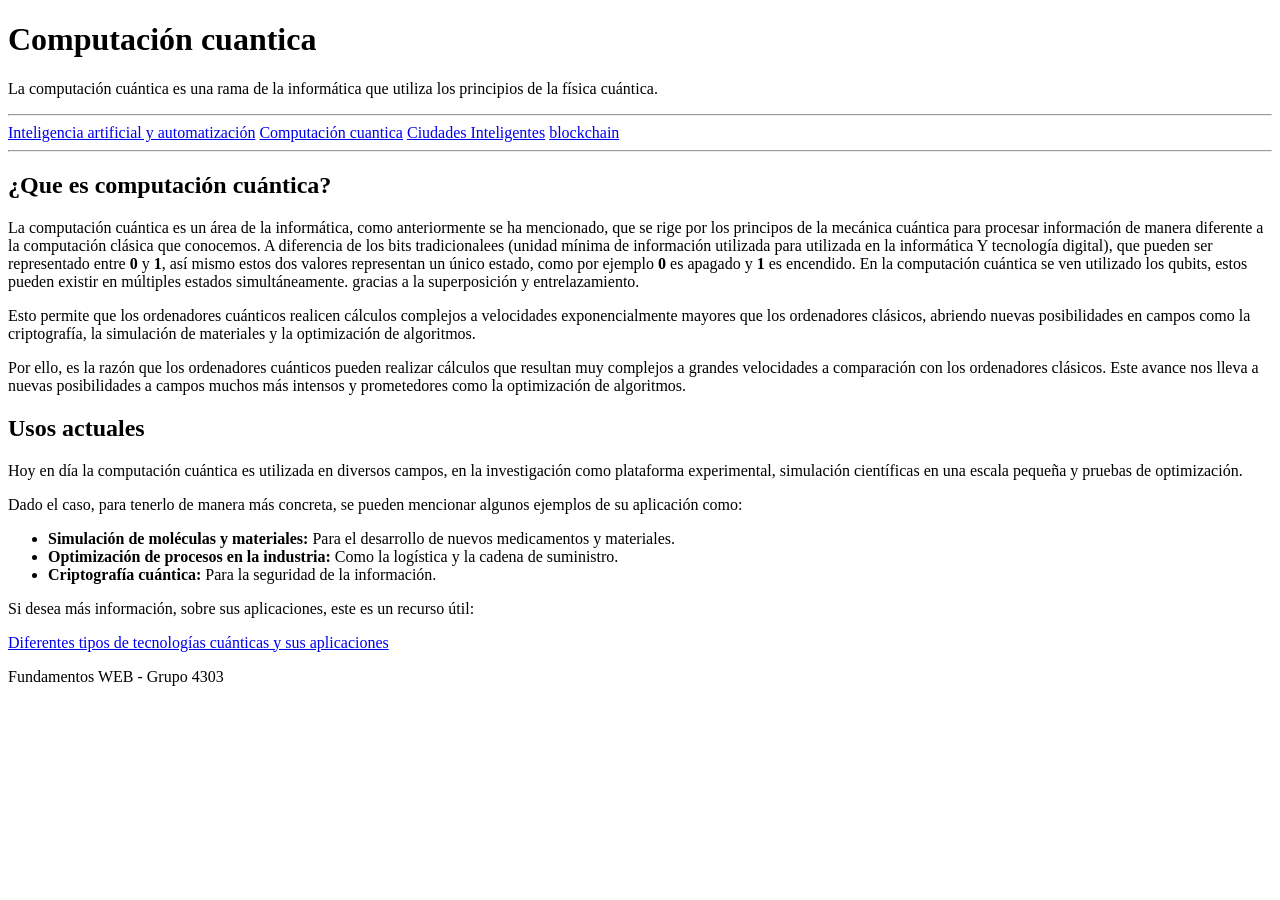
==== tema2.html @ bab01f64 "Inicio de información de la pagina de computación cuántica" ====
<!DOCTYPE html>
<html lang="en">
<head>
    <meta charset="UTF-8">
    <meta name="viewport" content="width=device-width, initial-scale=1.0">
    <title>Computación cuantica</title>
</head>
<body>
    <header>
        <h1>Computación cuantica</h1>
        <p>La computación cuántica es una rama de la informática que utiliza los principios de la física cuántica.</p>
    </header>

    <hr>

    <nav>
        <a href="index.html">Inteligencia artificial y automatización</a>
        <a href="tema2.html">Computación cuantica</a>
        <a href="tema3.html">Ciudades Inteligentes</a>
        <a href="tema4.html">blockchain</a>
    </nav>

    <hr>

    <main>
        <section>
            <h2>¿Que es computación cuántica?</h2>
            <p>La computación cuántica es un área de la informática, como anteriormente se ha mencionado, que se rige por los principos de la mecánica cuántica para procesar información de manera diferente a la computación clásica que conocemos. A diferencia de los bits tradicionalees (unidad mínima de información utilizada para utilizada en la informática Y tecnología digital), que pueden ser representado entre <strong>0</strong> y <strong>1</strong>, así mismo estos dos valores representan un único estado, como por ejemplo <strong>0</strong> es apagado y <strong>1</strong> es encendido. En la computación cuántica se ven utilizado los qubits, estos pueden existir en múltiples estados simultáneamente. gracias a la superposición y entrelazamiento.</p>
            <p>Esto permite que los ordenadores cuánticos realicen cálculos complejos a velocidades exponencialmente mayores que los ordenadores clásicos, abriendo nuevas posibilidades en campos como la criptografía, la simulación de materiales y la optimización de algoritmos.</p>
            <p>Por ello, es la razón que los ordenadores cuánticos pueden realizar cálculos que resultan muy complejos a grandes velocidades a comparación con los ordenadores clásicos. Este avance nos lleva a nuevas posibilidades a campos muchos más intensos y prometedores como la optimización de algoritmos.</p>
        </section>

        <section>
            <h2>Usos actuales</h2>
            <p>Hoy en día la computación cuántica es utilizada en diversos campos, en la investigación como plataforma experimental, simulación científicas en una escala pequeña y pruebas de optimización.</p>
            <p>Dado el caso, para tenerlo de manera más concreta, se pueden mencionar algunos ejemplos de su aplicación como:</p>
            <ul>
                <li><strong>Simulación de moléculas y materiales:</strong> Para el desarrollo de nuevos medicamentos y materiales.</li>
                <li><strong>Optimización de procesos en la industria:</strong> Como la logística y la cadena de suministro.</li>
                <li><strong>Criptografía cuántica:</strong> Para la seguridad de la información.</li>
            </ul>
            
            <p>Si desea más información, sobre sus aplicaciones, este es un recurso útil:</p>
            <a href="https://itcl.es/blog/los-diferentes-tipos-de-tecnologias-cuanticas-y-sus-aplicaciones/" target="_blank">Diferentes tipos de tecnologías cuánticas y sus aplicaciones</a>
        </section> 
    </main>

    <footer> 
        <p>Fundamentos WEB - Grupo 4303</p> 
    </footer>
</body>
</html>
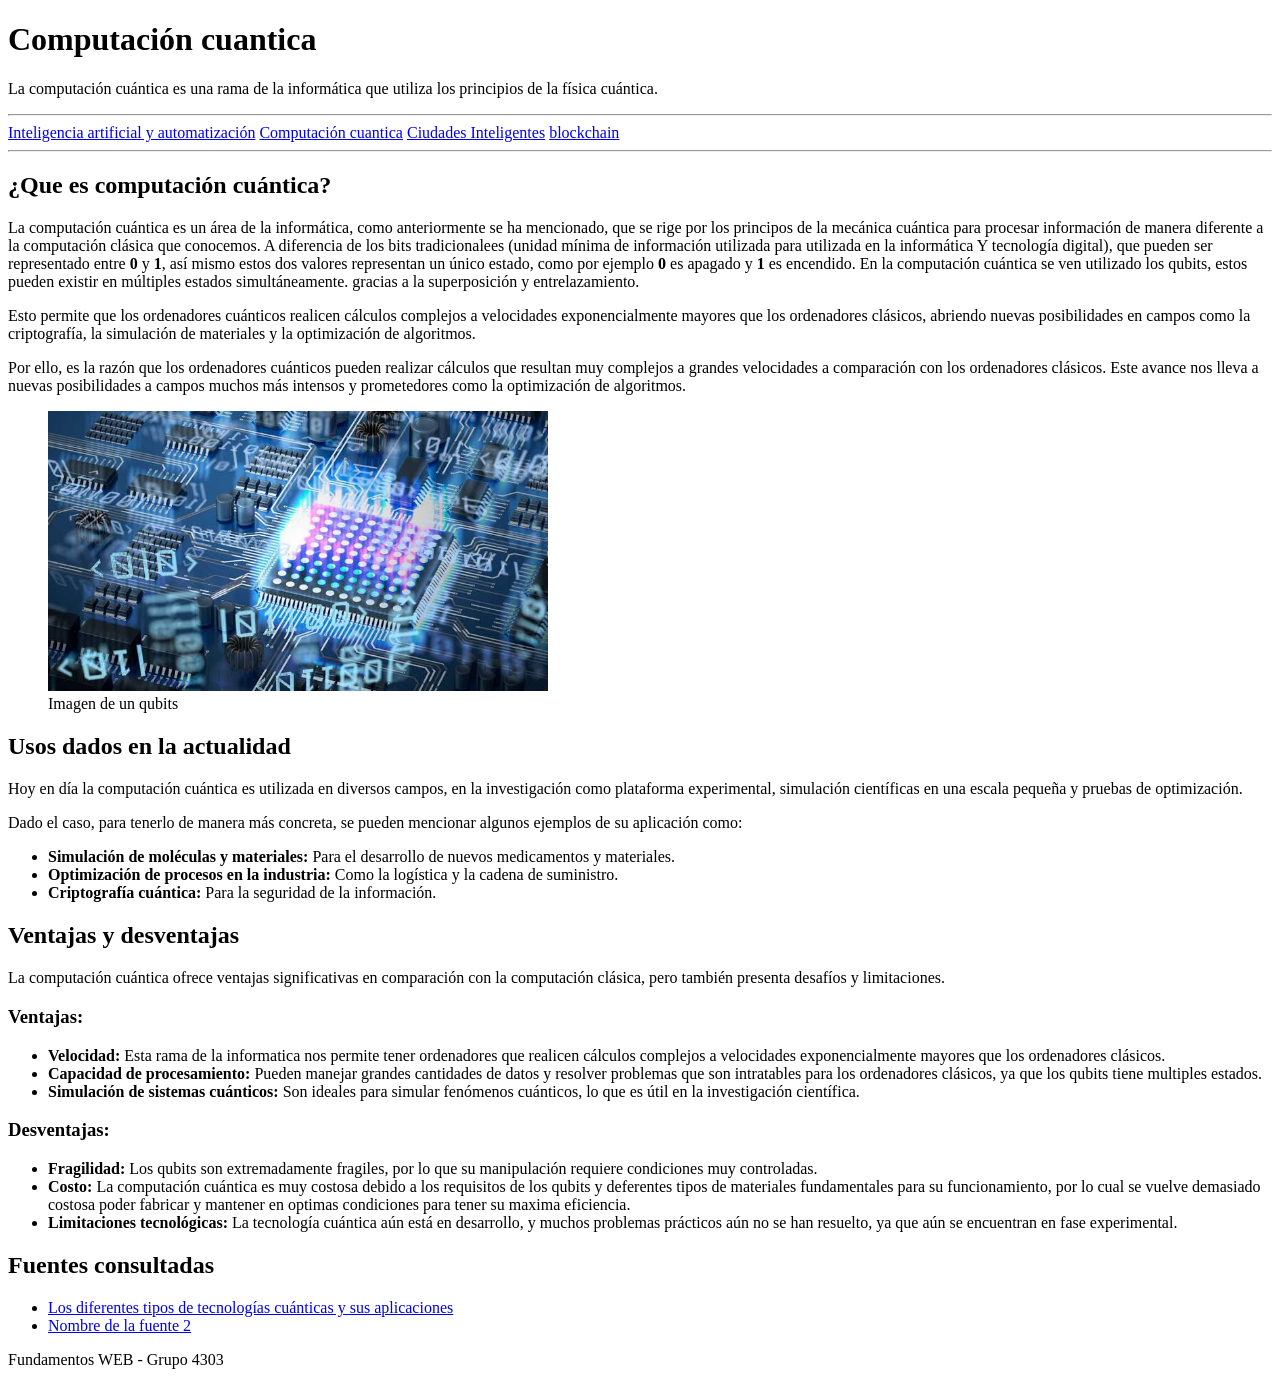
==== commit 8a4a562b: "Progreso del contenido de la computación cuantica" ====
--- a/tema2.html
+++ b/tema2.html
@@ -28,10 +28,14 @@
             <p>La computación cuántica es un área de la informática, como anteriormente se ha mencionado, que se rige por los principos de la mecánica cuántica para procesar información de manera diferente a la computación clásica que conocemos. A diferencia de los bits tradicionalees (unidad mínima de información utilizada para utilizada en la informática Y tecnología digital), que pueden ser representado entre <strong>0</strong> y <strong>1</strong>, así mismo estos dos valores representan un único estado, como por ejemplo <strong>0</strong> es apagado y <strong>1</strong> es encendido. En la computación cuántica se ven utilizado los qubits, estos pueden existir en múltiples estados simultáneamente. gracias a la superposición y entrelazamiento.</p>
             <p>Esto permite que los ordenadores cuánticos realicen cálculos complejos a velocidades exponencialmente mayores que los ordenadores clásicos, abriendo nuevas posibilidades en campos como la criptografía, la simulación de materiales y la optimización de algoritmos.</p>
             <p>Por ello, es la razón que los ordenadores cuánticos pueden realizar cálculos que resultan muy complejos a grandes velocidades a comparación con los ordenadores clásicos. Este avance nos lleva a nuevas posibilidades a campos muchos más intensos y prometedores como la optimización de algoritmos.</p>
+            <figure>
+                <img src="img/tema2.jpg" alt="Procesador de bits cuánticos (qubits)" width="500">
+                <figcaption>Imagen de un qubits</figcaption>
+            </figure>
         </section>
 
         <section>
-            <h2>Usos actuales</h2>
+            <h2>Usos dados en la actualidad</h2>
             <p>Hoy en día la computación cuántica es utilizada en diversos campos, en la investigación como plataforma experimental, simulación científicas en una escala pequeña y pruebas de optimización.</p>
             <p>Dado el caso, para tenerlo de manera más concreta, se pueden mencionar algunos ejemplos de su aplicación como:</p>
             <ul>
@@ -39,10 +43,32 @@
                 <li><strong>Optimización de procesos en la industria:</strong> Como la logística y la cadena de suministro.</li>
                 <li><strong>Criptografía cuántica:</strong> Para la seguridad de la información.</li>
             </ul>
-            
-            <p>Si desea más información, sobre sus aplicaciones, este es un recurso útil:</p>
-            <a href="https://itcl.es/blog/los-diferentes-tipos-de-tecnologias-cuanticas-y-sus-aplicaciones/" target="_blank">Diferentes tipos de tecnologías cuánticas y sus aplicaciones</a>
-        </section> 
+
+        </section>
+
+        <section>
+            <h2>Ventajas y desventajas</h2>
+            <p>La computación cuántica ofrece ventajas significativas en comparación con la computación clásica, pero también presenta desafíos y limitaciones.</p>
+            <h3>Ventajas:</h3>
+            <ul>
+                <li><strong>Velocidad:</strong> Esta rama de la informatica nos permite tener ordenadores que realicen cálculos complejos a velocidades exponencialmente mayores que los ordenadores clásicos.</li>
+                <li><strong>Capacidad de procesamiento:</strong> Pueden manejar grandes cantidades de datos y resolver problemas que son intratables para los ordenadores clásicos, ya que los qubits tiene multiples estados.</li>
+                <li><strong>Simulación de sistemas cuánticos:</strong> Son ideales para simular fenómenos cuánticos, lo que es útil en la investigación científica.</li>
+            </ul>
+
+            <h3>Desventajas:</h3>
+            <ul>
+                <li><strong>Fragilidad:</strong> Los qubits son extremadamente fragiles, por lo que su manipulación requiere condiciones muy controladas.</li>
+                <li><strong>Costo:</strong> La computación cuántica es muy costosa debido a los requisitos de los qubits y deferentes tipos de materiales fundamentales para su funcionamiento, por lo cual se vuelve demasiado costosa poder fabricar y mantener en optimas condiciones para tener su maxima eficiencia.</li>
+                <li><strong>Limitaciones tecnológicas:</strong> La tecnología cuántica aún está en desarrollo, y muchos problemas prácticos aún no se han resuelto, ya que aún se encuentran en fase experimental.</li>
+            </ul>
+
+        <section> <h2>Fuentes consultadas</h2> 
+            <ul> 
+                <li><a href="https://itcl.es/blog/los-diferentes-tipos-de-tecnologias-cuanticas-y-sus-aplicaciones/" target="_blank">Los diferentes tipos de tecnologías cuánticas y sus aplicaciones</a></li> 
+                <li><a href="URL_FUENTE_2" target="_blank">Nombre de la fuente 2</a></li> 
+            </ul> 
+        </section>
     </main>
 
     <footer> 
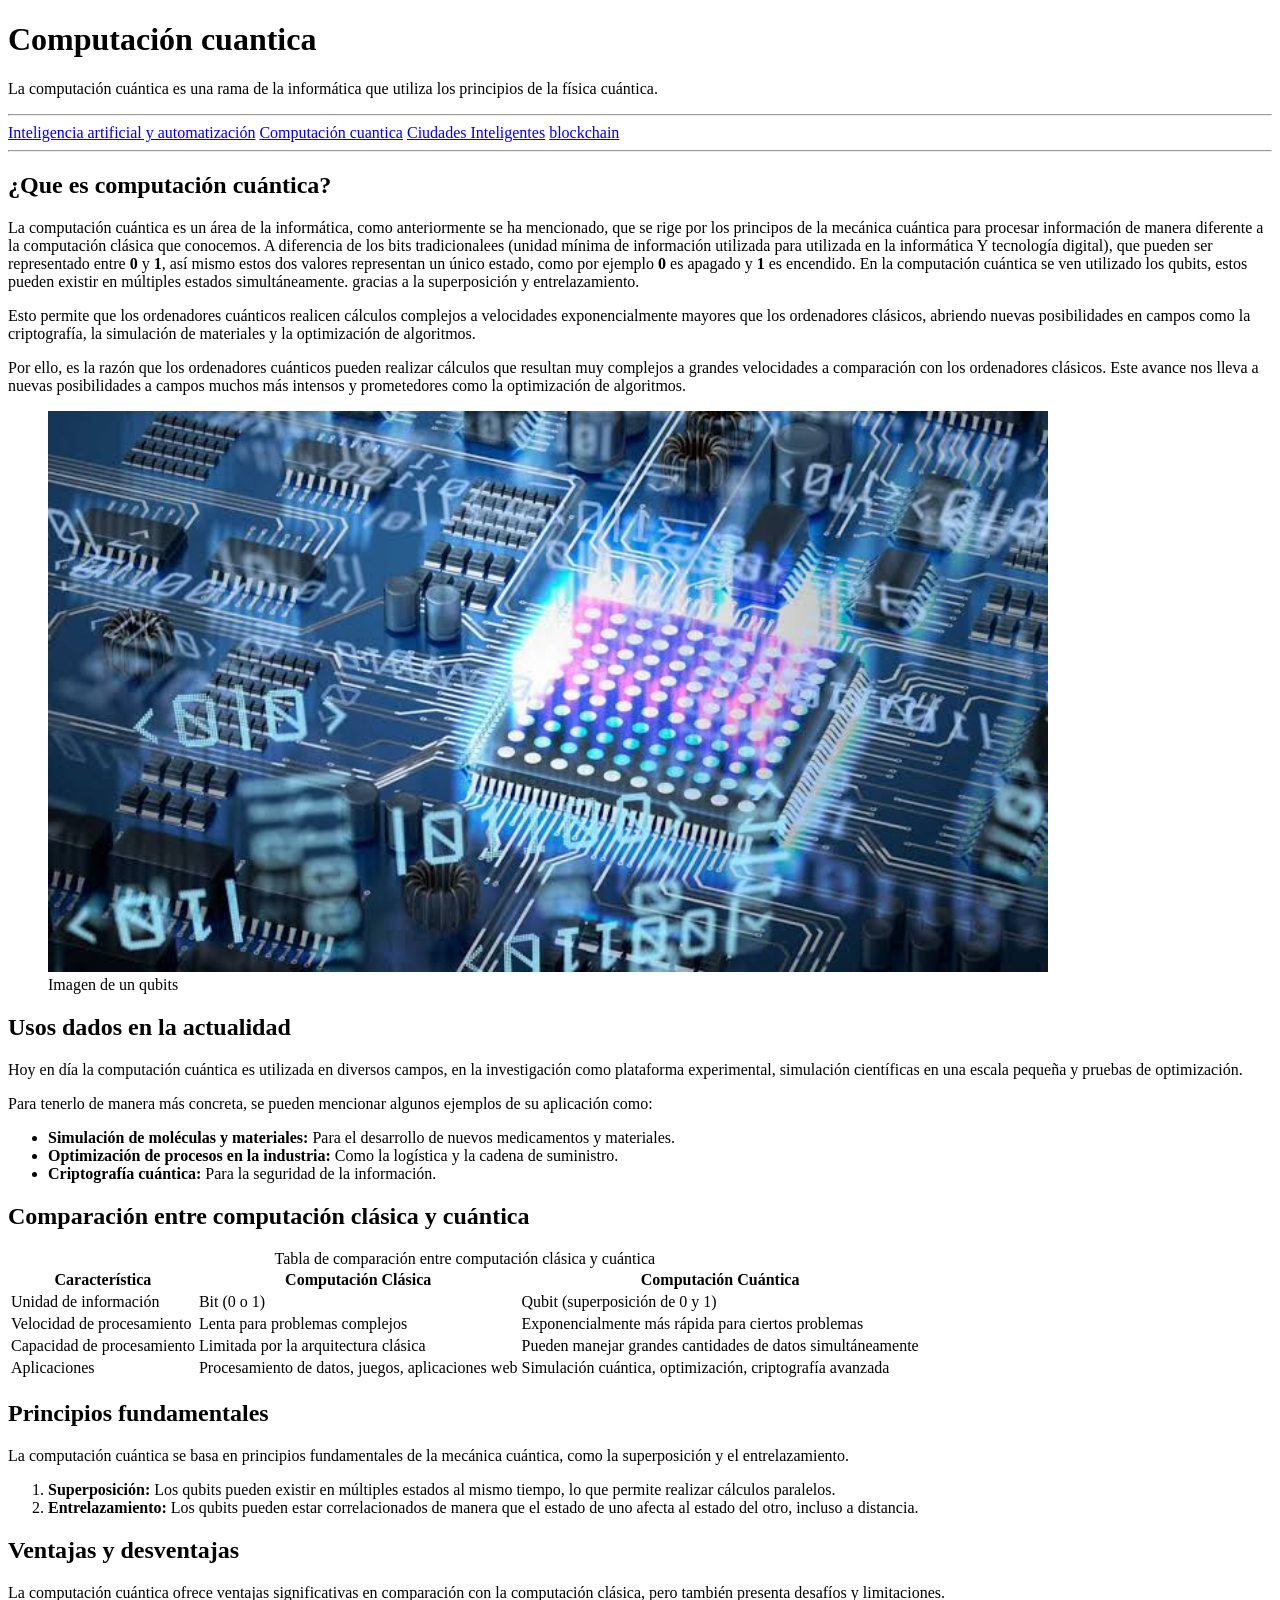
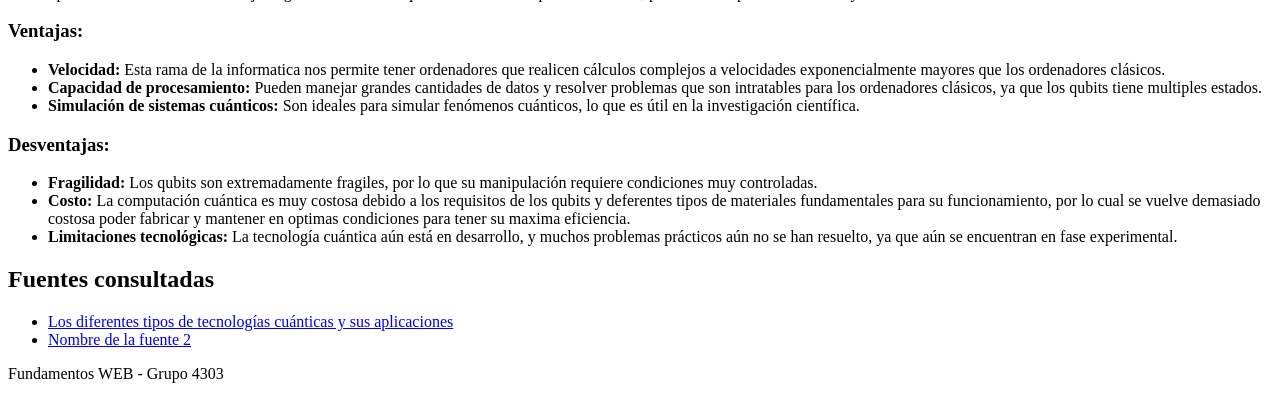
==== commit 1c794095: "Edición para ver si funcionaba el develop" ====
--- a/tema2.html
+++ b/tema2.html
@@ -29,26 +29,71 @@
             <p>Esto permite que los ordenadores cuánticos realicen cálculos complejos a velocidades exponencialmente mayores que los ordenadores clásicos, abriendo nuevas posibilidades en campos como la criptografía, la simulación de materiales y la optimización de algoritmos.</p>
             <p>Por ello, es la razón que los ordenadores cuánticos pueden realizar cálculos que resultan muy complejos a grandes velocidades a comparación con los ordenadores clásicos. Este avance nos lleva a nuevas posibilidades a campos muchos más intensos y prometedores como la optimización de algoritmos.</p>
             <figure>
-                <img src="img/tema2.jpg" alt="Procesador de bits cuánticos (qubits)" width="500">
+                <img src="img/tema2.jpg" alt="Procesador de bits cuánticos (qubits)" width="1000">
                 <figcaption>Imagen de un qubits</figcaption>
             </figure>
         </section>
 
         <section>
             <h2>Usos dados en la actualidad</h2>
-            <p>Hoy en día la computación cuántica es utilizada en diversos campos, en la investigación como plataforma experimental, simulación científicas en una escala pequeña y pruebas de optimización.</p>
-            <p>Dado el caso, para tenerlo de manera más concreta, se pueden mencionar algunos ejemplos de su aplicación como:</p>
+            <p>Hoy en día la computación cuántica es utilizada en diversos campos, en la investigación como plataforma experimental, simulación científicas en una escala pequeña y pruebas de optimización. </p>
+            <p>Para tenerlo de manera más concreta, se pueden mencionar algunos ejemplos de su aplicación como:</p>
             <ul>
                 <li><strong>Simulación de moléculas y materiales:</strong> Para el desarrollo de nuevos medicamentos y materiales.</li>
                 <li><strong>Optimización de procesos en la industria:</strong> Como la logística y la cadena de suministro.</li>
                 <li><strong>Criptografía cuántica:</strong> Para la seguridad de la información.</li>
             </ul>
+        </section>
 
+        <section>
+            <h2>Comparación entre computación clásica y cuántica</h2>
+            <table>
+                <caption>Tabla de comparación entre computación clásica y cuántica</caption>
+                <thead>
+                    <tr>
+                        <th>Característica</th>
+                        <th>Computación Clásica</th>
+                        <th>Computación Cuántica</th>
+                    </tr>
+                </thead>
+                <tbody>
+                    <tr>
+                        <td>Unidad de información</td>
+                        <td>Bit (0 o 1)</td>
+                        <td>Qubit (superposición de 0 y 1)</td>
+                    </tr>
+                    <tr>
+                        <td>Velocidad de procesamiento</td>
+                        <td>Lenta para problemas complejos</td>
+                        <td>Exponencialmente más rápida para ciertos problemas</td>
+                    </tr>
+                    <tr>
+                        <td>Capacidad de procesamiento</td>
+                        <td>Limitada por la arquitectura clásica</td>
+                        <td>Pueden manejar grandes cantidades de datos simultáneamente</td>
+                    </tr>
+                    <tr>
+                        <td>Aplicaciones</td>
+                        <td>Procesamiento de datos, juegos, aplicaciones web</td>
+                        <td>Simulación cuántica, optimización, criptografía avanzada</td>
+                    </tr>
+                </tbody>
+            </table>
         </section>
+
+        <section>
+            <h2>Principios fundamentales</h2>
+            <p>La computación cuántica se basa en principios fundamentales de la mecánica cuántica, como la superposición y el entrelazamiento.</p>
+            
+            <ol>
+                <li><strong>Superposición:</strong> Los qubits pueden existir en múltiples estados al mismo tiempo, lo que permite realizar cálculos paralelos.</li>
+                <li><strong>Entrelazamiento:</strong> Los qubits pueden estar correlacionados de manera que el estado de uno afecta al estado del otro, incluso a distancia.</li>
+            </ol>
 
         <section>
             <h2>Ventajas y desventajas</h2>
             <p>La computación cuántica ofrece ventajas significativas en comparación con la computación clásica, pero también presenta desafíos y limitaciones.</p>
+            
             <h3>Ventajas:</h3>
             <ul>
                 <li><strong>Velocidad:</strong> Esta rama de la informatica nos permite tener ordenadores que realicen cálculos complejos a velocidades exponencialmente mayores que los ordenadores clásicos.</li>
@@ -62,6 +107,7 @@
                 <li><strong>Costo:</strong> La computación cuántica es muy costosa debido a los requisitos de los qubits y deferentes tipos de materiales fundamentales para su funcionamiento, por lo cual se vuelve demasiado costosa poder fabricar y mantener en optimas condiciones para tener su maxima eficiencia.</li>
                 <li><strong>Limitaciones tecnológicas:</strong> La tecnología cuántica aún está en desarrollo, y muchos problemas prácticos aún no se han resuelto, ya que aún se encuentran en fase experimental.</li>
             </ul>
+        </section>
 
         <section> <h2>Fuentes consultadas</h2> 
             <ul> 
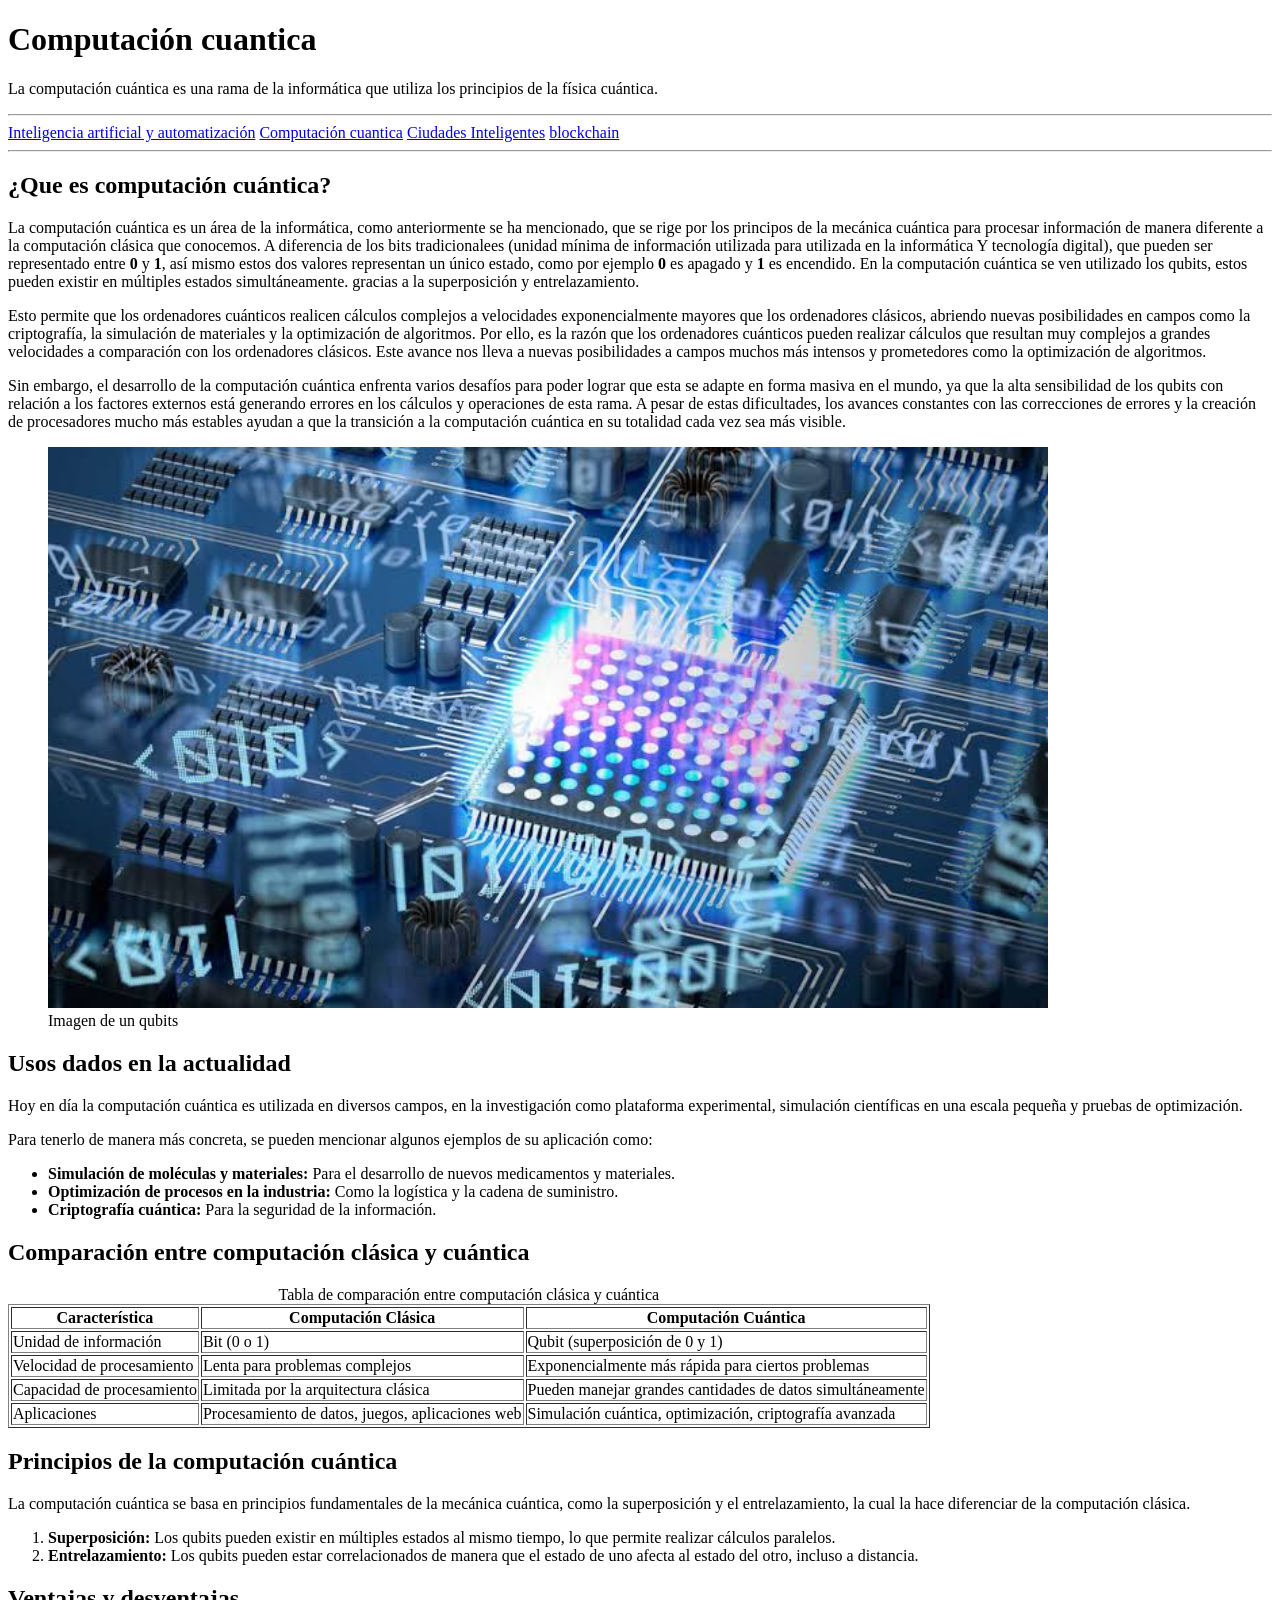
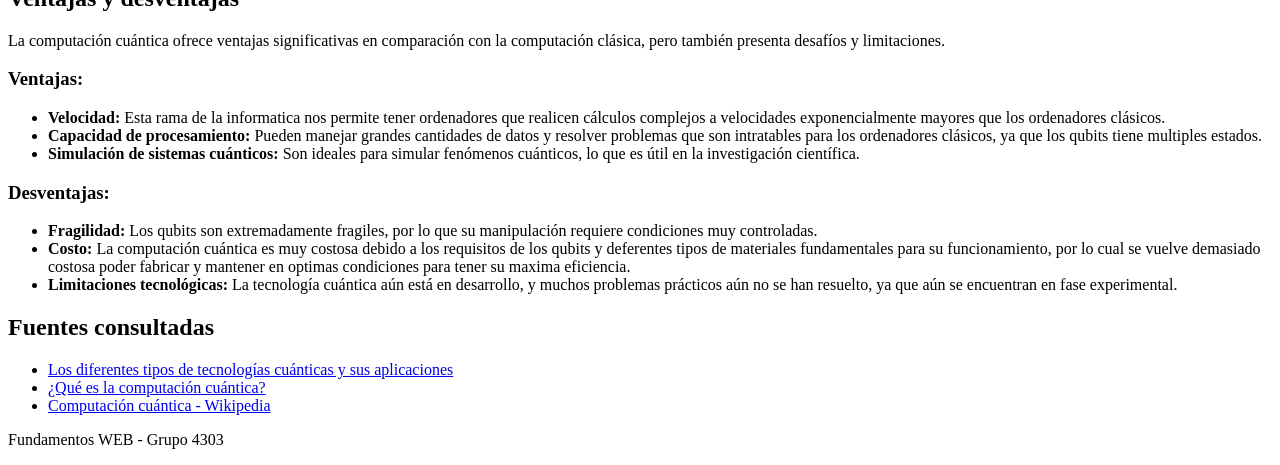
==== commit 0166a796: "Finalización de los requisitos pedidos de la pagina" ====
--- a/tema2.html
+++ b/tema2.html
@@ -26,8 +26,8 @@
         <section>
             <h2>¿Que es computación cuántica?</h2>
             <p>La computación cuántica es un área de la informática, como anteriormente se ha mencionado, que se rige por los principos de la mecánica cuántica para procesar información de manera diferente a la computación clásica que conocemos. A diferencia de los bits tradicionalees (unidad mínima de información utilizada para utilizada en la informática Y tecnología digital), que pueden ser representado entre <strong>0</strong> y <strong>1</strong>, así mismo estos dos valores representan un único estado, como por ejemplo <strong>0</strong> es apagado y <strong>1</strong> es encendido. En la computación cuántica se ven utilizado los qubits, estos pueden existir en múltiples estados simultáneamente. gracias a la superposición y entrelazamiento.</p>
-            <p>Esto permite que los ordenadores cuánticos realicen cálculos complejos a velocidades exponencialmente mayores que los ordenadores clásicos, abriendo nuevas posibilidades en campos como la criptografía, la simulación de materiales y la optimización de algoritmos.</p>
-            <p>Por ello, es la razón que los ordenadores cuánticos pueden realizar cálculos que resultan muy complejos a grandes velocidades a comparación con los ordenadores clásicos. Este avance nos lleva a nuevas posibilidades a campos muchos más intensos y prometedores como la optimización de algoritmos.</p>
+            <p>Esto permite que los ordenadores cuánticos realicen cálculos complejos a velocidades exponencialmente mayores que los ordenadores clásicos, abriendo nuevas posibilidades en campos como la criptografía, la simulación de materiales y la optimización de algoritmos. Por ello, es la razón que los ordenadores cuánticos pueden realizar cálculos que resultan muy complejos a grandes velocidades a comparación con los ordenadores clásicos. Este avance nos lleva a nuevas posibilidades a campos muchos más intensos y prometedores como la optimización de algoritmos.</p>
+            <p>Sin embargo, el desarrollo de la computación cuántica enfrenta varios desafíos para poder lograr que esta se adapte en forma masiva en el mundo, ya que la alta sensibilidad de los qubits con relación a los factores externos está generando errores en los cálculos y operaciones de esta rama. A pesar de estas dificultades, los avances constantes con las correcciones de errores y la creación de procesadores mucho más estables ayudan a que la transición a la computación cuántica en su totalidad cada vez sea más visible.</p>
             <figure>
                 <img src="img/tema2.jpg" alt="Procesador de bits cuánticos (qubits)" width="1000">
                 <figcaption>Imagen de un qubits</figcaption>
@@ -47,7 +47,7 @@
 
         <section>
             <h2>Comparación entre computación clásica y cuántica</h2>
-            <table>
+            <table border="1">
                 <caption>Tabla de comparación entre computación clásica y cuántica</caption>
                 <thead>
                     <tr>
@@ -82,8 +82,8 @@
         </section>
 
         <section>
-            <h2>Principios fundamentales</h2>
-            <p>La computación cuántica se basa en principios fundamentales de la mecánica cuántica, como la superposición y el entrelazamiento.</p>
+            <h2>Principios de la computación cuántica</h2>
+            <p>La computación cuántica se basa en principios fundamentales de la mecánica cuántica, como la superposición y el entrelazamiento, la cual la hace diferenciar de la computación clásica.</p>
             
             <ol>
                 <li><strong>Superposición:</strong> Los qubits pueden existir en múltiples estados al mismo tiempo, lo que permite realizar cálculos paralelos.</li>
@@ -112,7 +112,8 @@
         <section> <h2>Fuentes consultadas</h2> 
             <ul> 
                 <li><a href="https://itcl.es/blog/los-diferentes-tipos-de-tecnologias-cuanticas-y-sus-aplicaciones/" target="_blank">Los diferentes tipos de tecnologías cuánticas y sus aplicaciones</a></li> 
-                <li><a href="URL_FUENTE_2" target="_blank">Nombre de la fuente 2</a></li> 
+                <li><a href="https://azure.microsoft.com/es-es/resources/cloud-computing-dictionary/what-is-quantum-computing" target="_blank">¿Qué es la computación cuántica?</a></li>
+                <li><a href="https://es.wikipedia.org/wiki/Computaci%C3%B3n_cu%C3%A1ntica" target="_blank">Computación cuántica - Wikipedia</a></li> 
             </ul> 
         </section>
     </main>
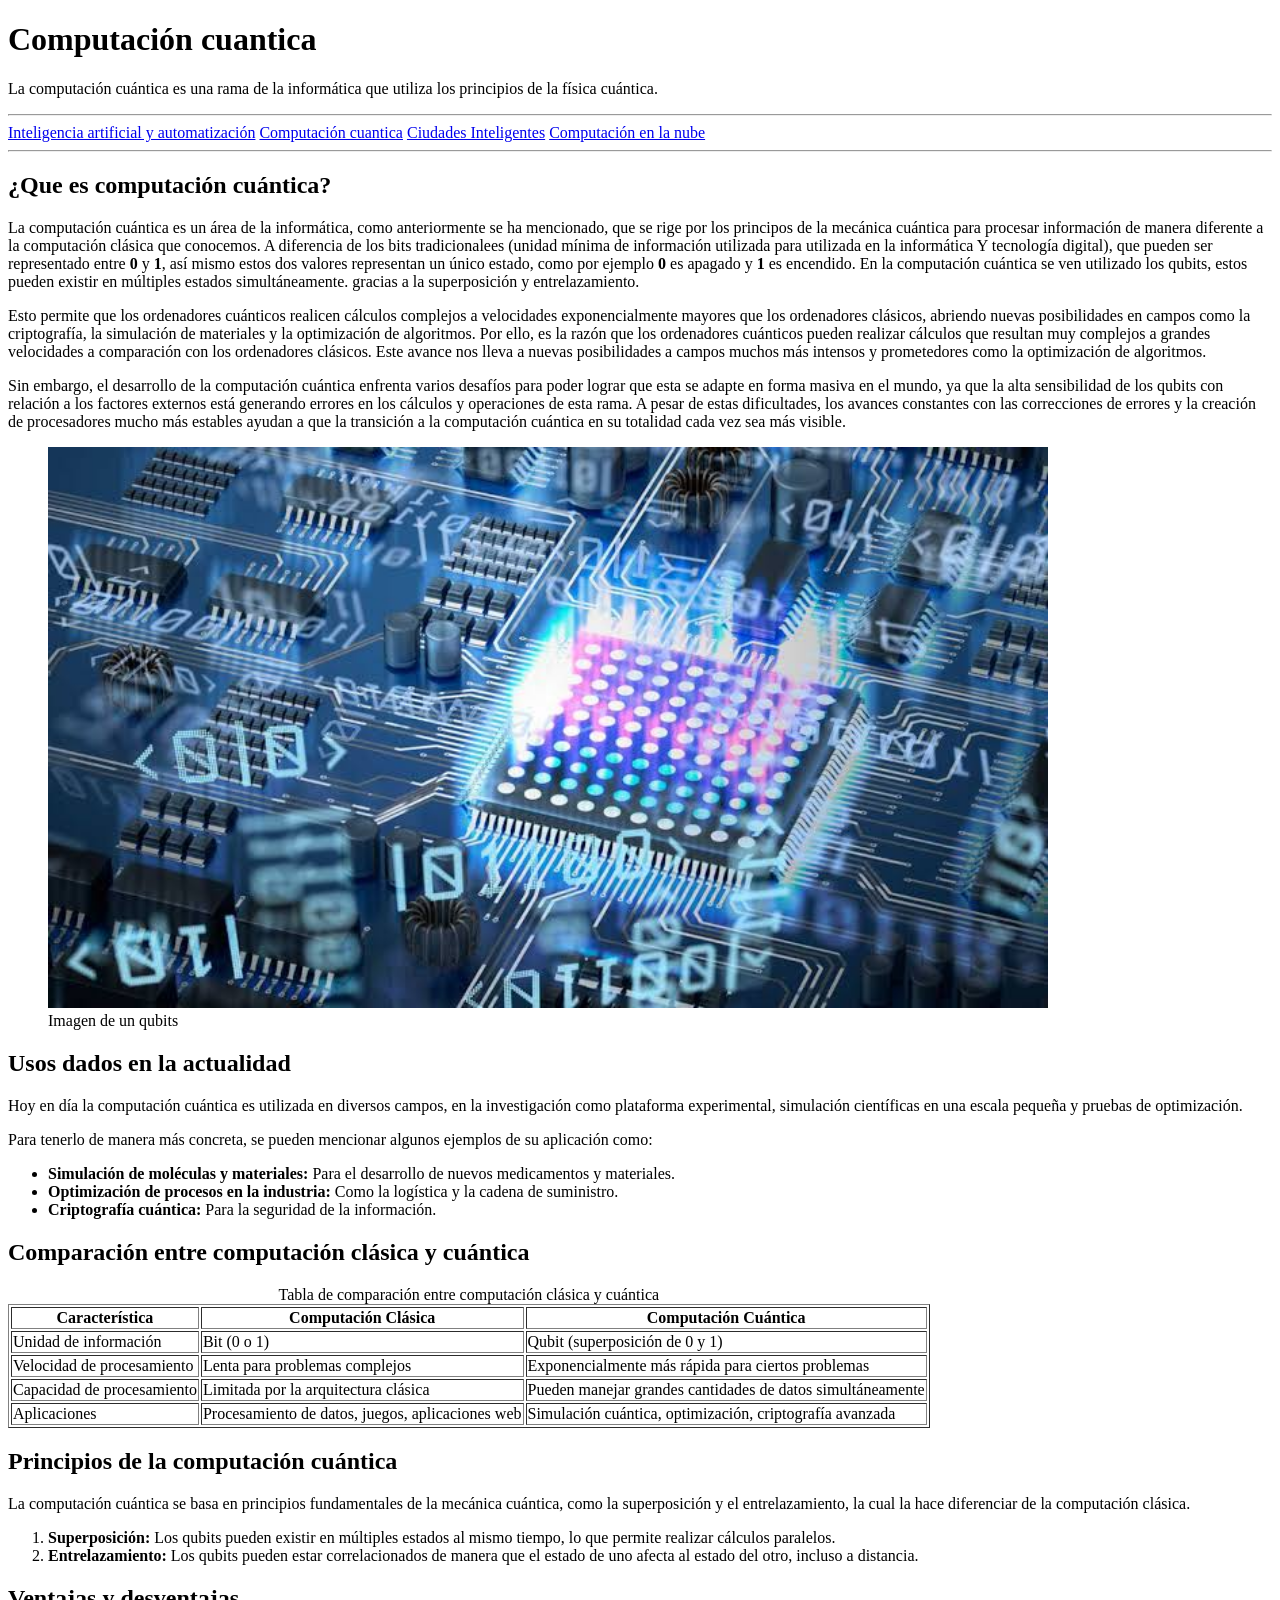
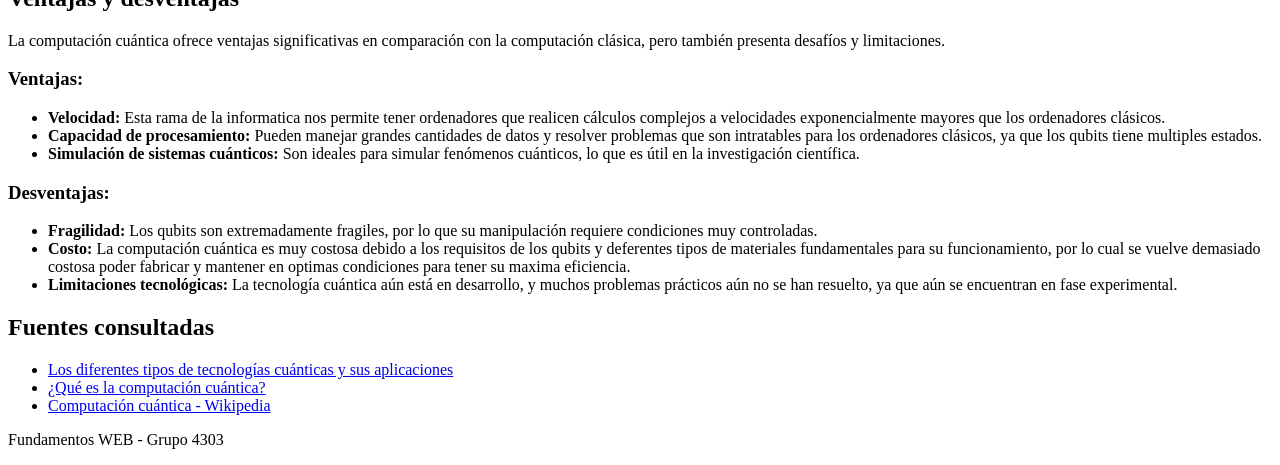
==== commit 8246b84f: "Todo quedo bien" ====
--- a/tema2.html
+++ b/tema2.html
@@ -17,7 +17,7 @@
         <a href="index.html">Inteligencia artificial y automatización</a>
         <a href="tema2.html">Computación cuantica</a>
         <a href="tema3.html">Ciudades Inteligentes</a>
-        <a href="tema4.html">blockchain</a>
+        <a href="tema4.html">Computación en la nube</a>
     </nav>
 
     <hr>
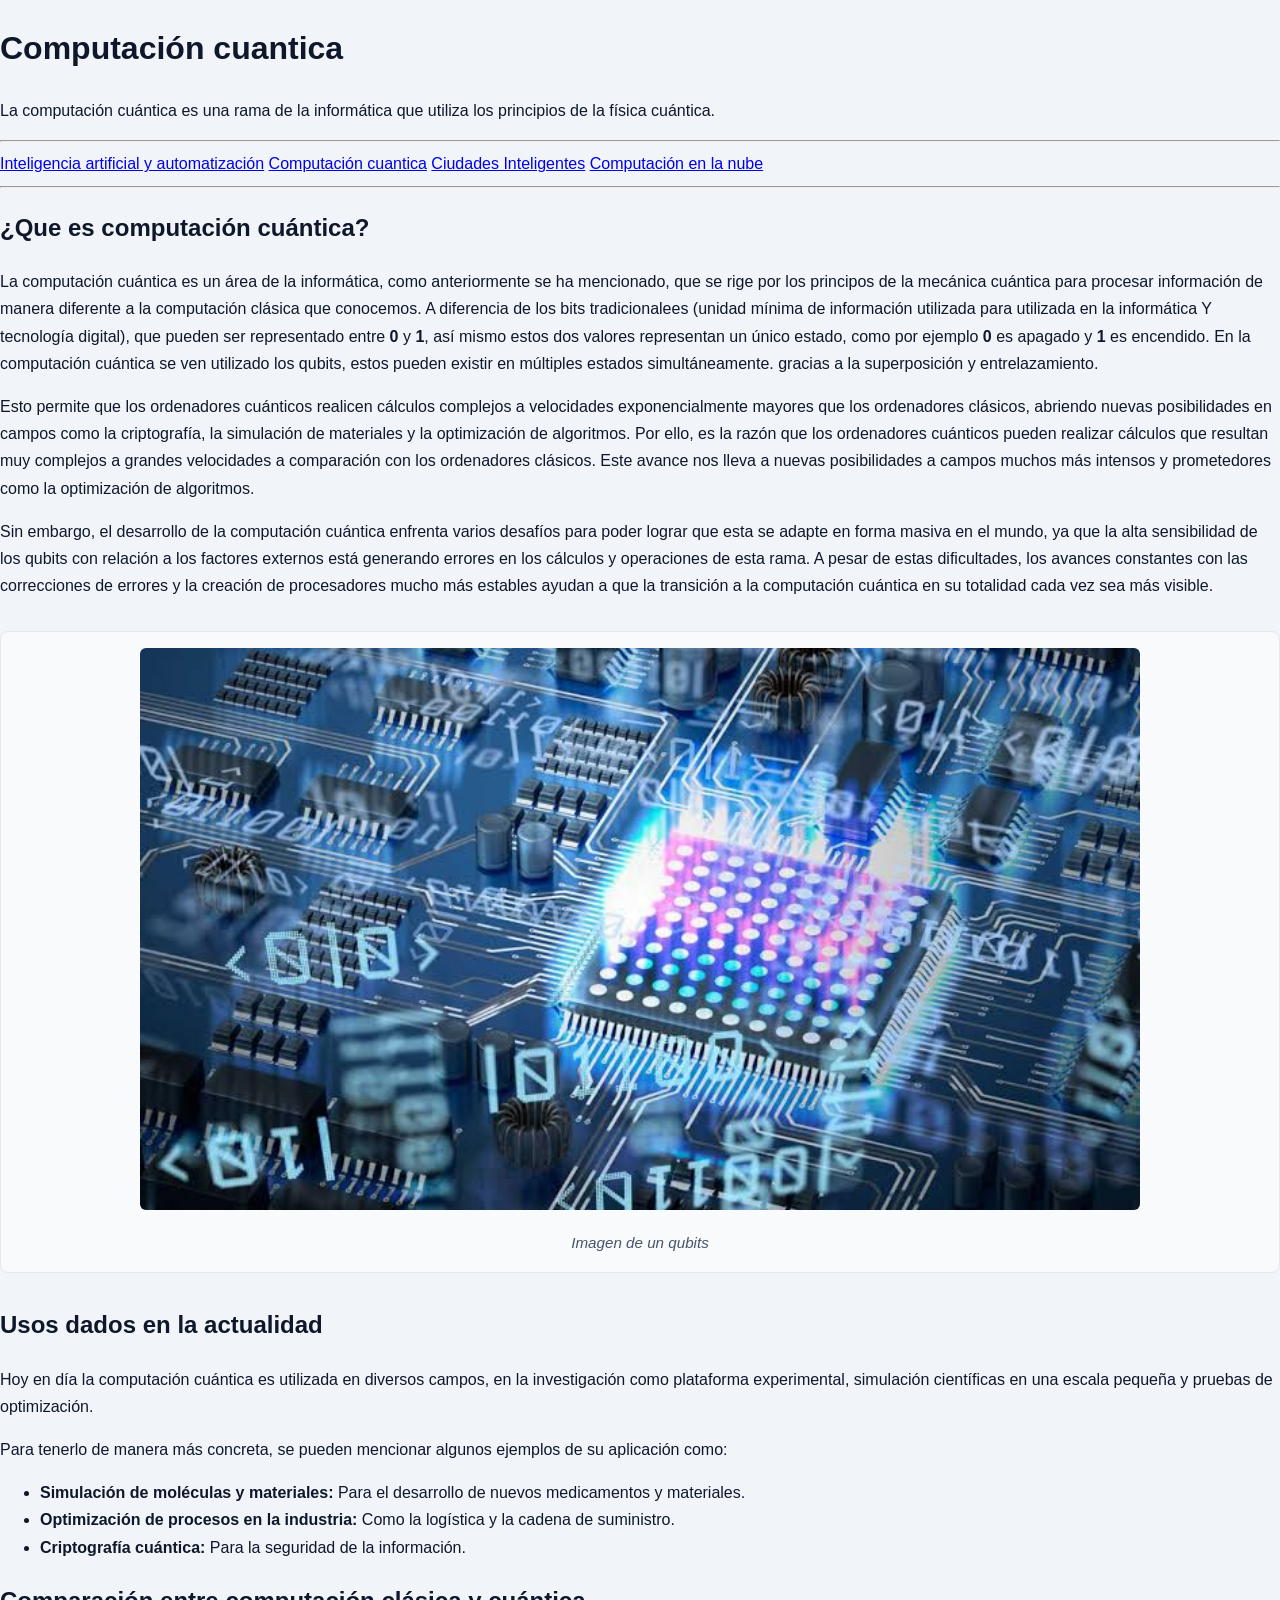
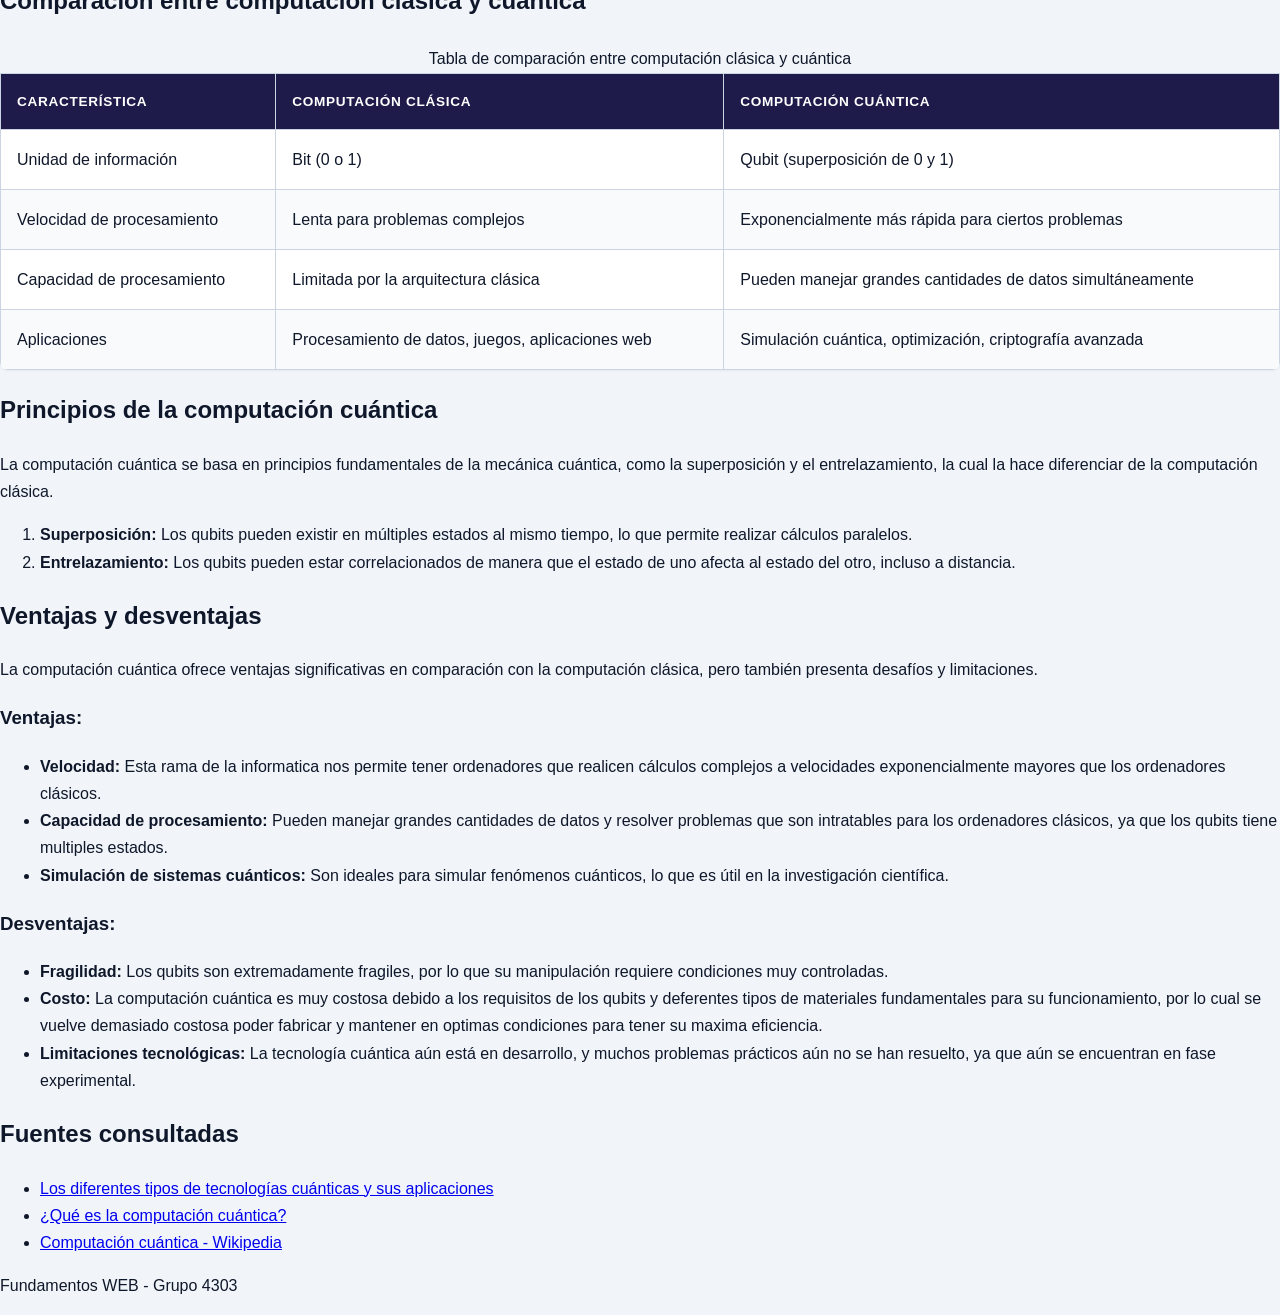
==== commit a3f5bbd7: "Tema 2 realizado con css" ====
--- a/tema2.html
+++ b/tema2.html
@@ -4,6 +4,7 @@
     <meta charset="UTF-8">
     <meta name="viewport" content="width=device-width, initial-scale=1.0">
     <title>Computación cuantica</title>
+    <link rel="stylesheet" href="css/styles.css">
 </head>
 <body>
     <header>
@@ -47,7 +48,7 @@
 
         <section>
             <h2>Comparación entre computación clásica y cuántica</h2>
-            <table border="1">
+            <table>
                 <caption>Tabla de comparación entre computación clásica y cuántica</caption>
                 <thead>
                     <tr>
--- a/css/styles.css
+++ b/css/styles.css
@@ -0,0 +1,230 @@
+/* ==========================================
+   PALETA DE COLORES
+   ========================================== */
+:root {
+    --color-primary: #1e1b4b;     /* Azul oscuro espacial muy profundo */
+    --color-secondary: #4f46e5;   /* Índigo / Violeta tecnológico vibrante */
+    --color-accent: #06b6d4;      /* Cian brillante para destacar */
+    --color-bg: #f1f5f9;          /* Fondo general con un tono gris claro contrastante */
+    --color-surface: #ffffff;     /* Superficie de tarjetas limpia */
+    --color-text: #0f172a;        /* Texto principal oscuro y de alto contraste */
+}
+
+/* ==========================================
+   ESTILOS BASE Y GENERALES
+   ========================================== */
+* {
+    box-sizing: border-box;
+}
+
+body {
+    margin: 0;
+    font-family: 'Segoe UI', Tahoma, Geneva, Verdana, sans-serif;
+    line-height: 1.7;
+    background-color: var(--color-bg);
+    color: var(--color-text);
+}
+
+img {
+    max-width: 100%;
+    height: auto;
+    border-radius: 0.375rem;
+}
+
+/* ==========================================
+   ENCABEZADO Y NAVEGACIÓN
+   ========================================== */
+.site-header {
+    background: linear-gradient(135deg, var(--color-primary), var(--color-secondary));
+    color: white;
+    padding: 3rem 1.5rem;
+    text-align: center;
+    box-shadow: 0 4px 6px -1px rgba(0, 0, 0, 0.1);
+}
+
+.site-header__title {
+    margin: 0 0 0.75rem 0;
+    font-size: 2.5rem;
+    font-weight: 800;
+    letter-spacing: -0.025em;
+}
+
+.site-header__intro {
+    margin: 0;
+    font-size: 1.2rem;
+    opacity: 0.95;
+    max-width: 800px;
+    margin-left: auto;
+    margin-right: auto;
+}
+
+.main-nav {
+    background-color: var(--color-surface);
+    padding: 1rem;
+    box-shadow: 0 2px 4px rgba(0, 0, 0, 0.05);
+    text-align: center;
+    position: sticky;
+    top: 0;
+    z-index: 10;
+}
+
+.main-nav p {
+    margin: 0 0 0.5rem 0;
+    font-weight: bold;
+    font-size: 0.9rem;
+    color: var(--color-secondary);
+    text-transform: uppercase;
+    letter-spacing: 0.05em;
+}
+
+.main-nav ul {
+    list-style: none;
+    padding: 0;
+    margin: 0;
+    display: flex;
+    justify-content: center;
+    gap: 1.5rem;
+    flex-wrap: wrap;
+}
+
+.main-nav a {
+    color: var(--color-primary);
+    text-decoration: none;
+    font-weight: 600;
+    padding: 0.35rem 0.75rem;
+    border-radius: 0.375rem;
+    transition: background-color 0.2s, color 0.2s;
+}
+
+.main-nav a:hover,
+.main-nav a:focus {
+    background-color: var(--color-secondary);
+    color: white;
+}
+
+/* ==========================================
+   CONTENIDO PRINCIPAL Y SECCIONES
+   ========================================== */
+.site-main {
+    width: min(1100px, 92%);
+    margin: 2.5rem auto;
+}
+
+.topic-section {
+    background-color: var(--color-surface);
+    padding: 2.5rem;
+    margin-bottom: 2rem;
+    border-radius: 0.75rem;
+    box-shadow: 0 10px 15px -3px rgba(0, 0, 0, 0.05), 0 4px 6px -4px rgba(0, 0, 0, 0.05);
+    border-left: 5px solid var(--color-secondary);
+}
+
+.topic-section h2 {
+    color: var(--color-primary);
+    font-size: 1.75rem;
+    margin-top: 0;
+    padding-bottom: 0.5rem;
+    border-bottom: 2px solid #e2e8f0;
+}
+
+.topic-section h3 {
+    color: var(--color-secondary);
+    font-size: 1.25rem;
+    margin-top: 1.5rem;
+}
+
+/* ==========================================
+   ELEMENTOS MULTIMEDIA Y TABLAS
+   ========================================== */
+figure {
+    margin: 2rem 0;
+    text-align: center;
+    background: #f8fafc;
+    padding: 1rem;
+    border-radius: 0.5rem;
+    border: 1px solid #e2e8f0;
+}
+
+figcaption {
+    font-size: 0.95rem;
+    color: #475569;
+    margin-top: 0.75rem;
+    font-style: italic;
+}
+
+table {
+    width: 100%;
+    border-collapse: collapse;
+    margin-top: 1.5rem;
+    background-color: var(--color-surface);
+    border-radius: 0.5rem;
+    overflow: hidden;
+    box-shadow: 0 1px 3px rgba(0, 0, 0, 0.05);
+}
+
+th, td {
+    border: 1px solid #cbd5e1;
+    padding: 1rem;
+    text-align: left;
+}
+
+th {
+    background-color: var(--color-primary);
+    color: white;
+    font-weight: 700;
+    text-transform: uppercase;
+    font-size: 0.85rem;
+    letter-spacing: 0.05em;
+}
+
+tr:nth-child(even) {
+    background-color: #f8fafc;
+}
+
+tr:hover {
+    background-color: #f1f5f9;
+}
+
+/* ==========================================
+   PIE DE PÁGINA
+   ========================================== */
+.site-footer {
+    background-color: var(--color-primary);
+    color: white;
+    padding: 3rem 1.5rem;
+    text-align: center;
+    margin-top: 4rem;
+    box-shadow: 0 -4px 6px -1px rgba(0, 0, 0, 0.1);
+}
+
+.site-footer h2 {
+    color: white;
+    font-size: 1.3rem;
+    margin-bottom: 1rem;
+}
+
+.site-footer ul {
+    list-style: none;
+    padding: 0;
+    margin: 0 0 1.5rem 0;
+    display: flex;
+    justify-content: center;
+    gap: 2rem;
+    flex-wrap: wrap;
+}
+
+.site-footer a {
+    color: var(--color-accent);
+    text-decoration: none;
+    font-weight: 600;
+}
+
+.site-footer a:hover {
+    text-decoration: underline;
+}
+
+.site-footer p {
+    margin: 0;
+    font-size: 0.95rem;
+    opacity: 0.85;
+}
